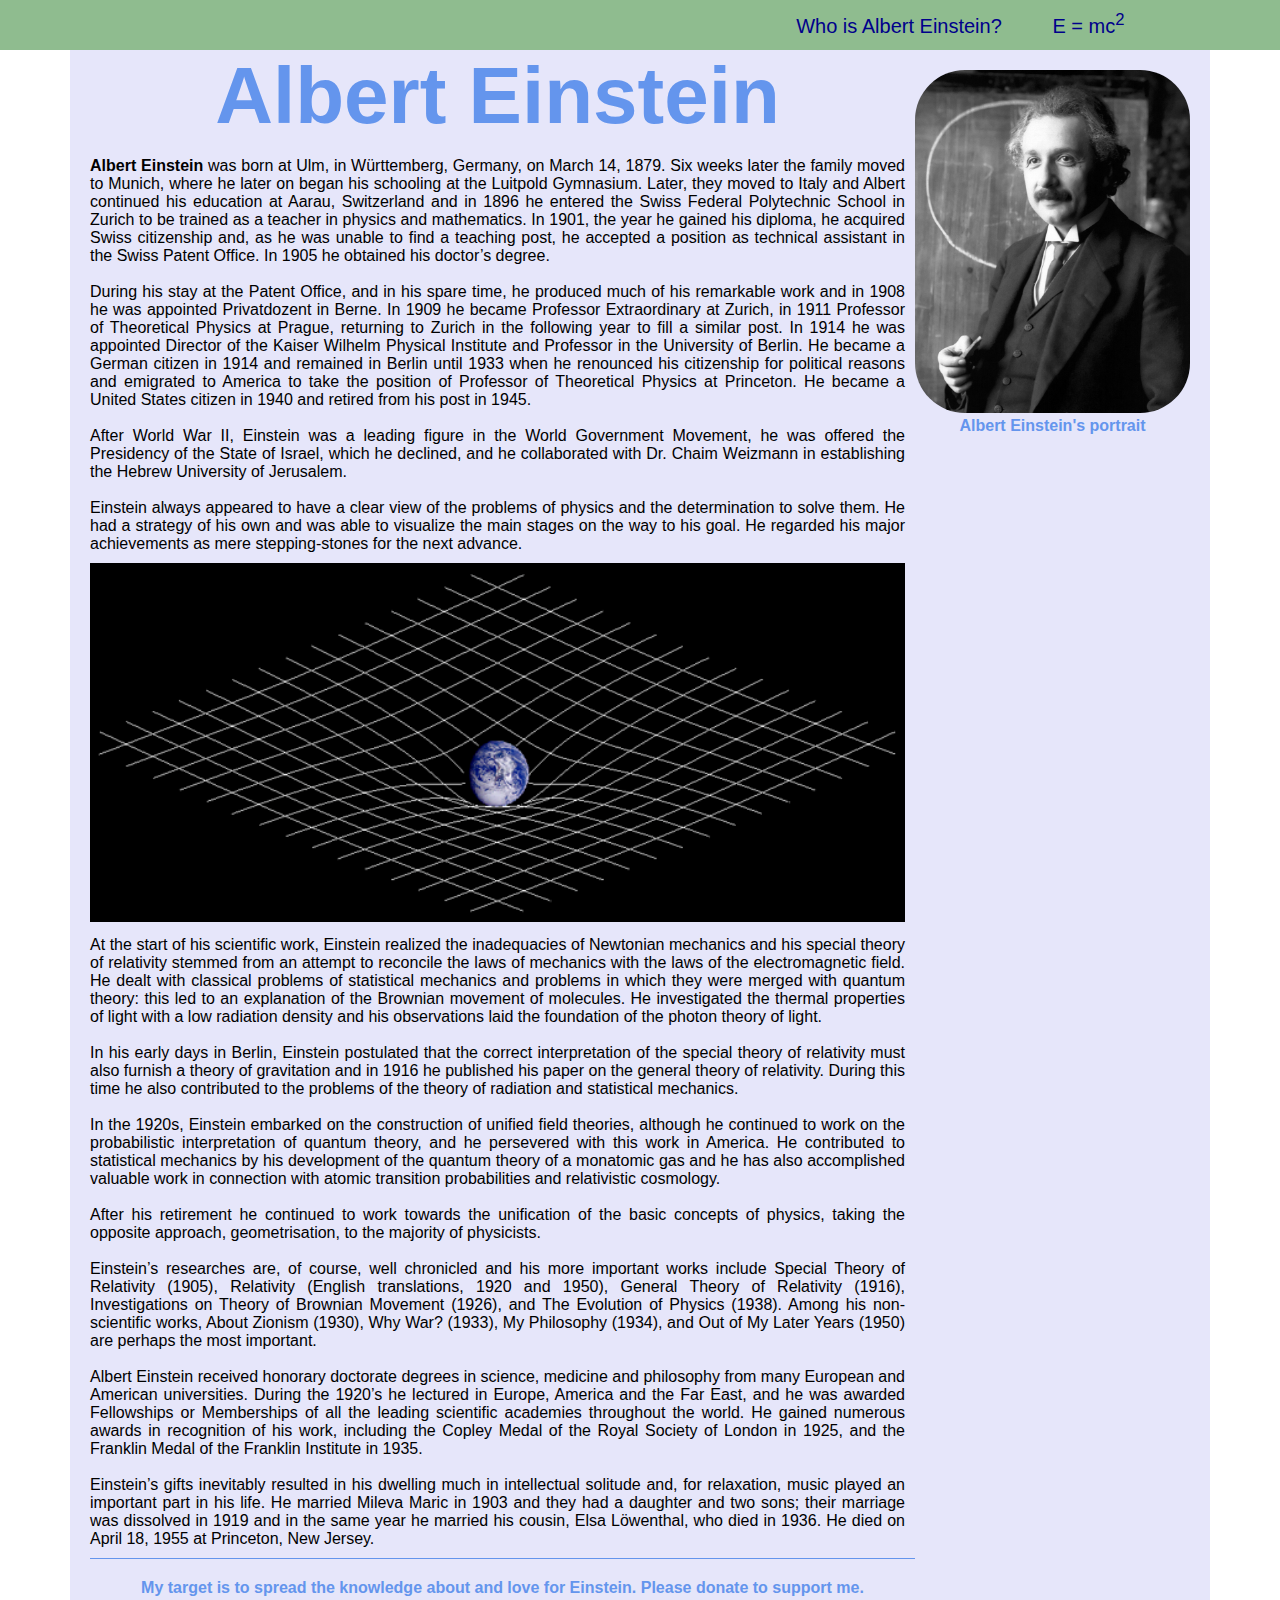
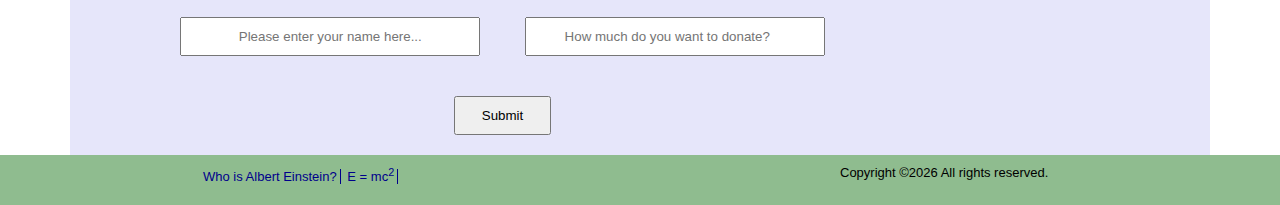
==== index.html @ 3978ebd7 "'Publish'" ====
<!DOCTYPE html>
<html lang="en">
<head>
    <meta charset="UTF-8">
    <meta name="viewport" content="width=device-width, initial-scale=1.0">
    <title>Albert Einstein</title>
    <link rel="stylesheet" href="style.css">
    <link rel="icon" type="image/png" sizes="96x96" href="./images/favicon-96x96.png">
</head>
<body>
    <div class="navbar">
        <ul>
            <li><a href="./index.html">Who is Albert Einstein?</a></li>
            <li><a href="./equation.html">E = mc<sup>2</sup></a></li>
        </ul>
    </div>
    <div class="container">
        <div class="content">
            <h1 class="heading" id="heading1">Albert Einstein</h1>
            <p>
            <strong>Albert Einstein</strong> was born at Ulm, in Württemberg, Germany, on March 14, 1879. Six weeks later the family moved to Munich, where he later on began his schooling at the Luitpold Gymnasium. Later, they moved to Italy and Albert continued his education at Aarau, Switzerland and in 1896 he entered the Swiss Federal Polytechnic School in Zurich to be trained as a teacher in physics and mathematics. In 1901, the year he gained his diploma, he acquired Swiss citizenship and, as he was unable to find a teaching post, he accepted a position as technical assistant in the Swiss Patent Office. In 1905 he obtained his doctor’s degree.<br><br>
During his stay at the Patent Office, and in his spare time, he produced much of his remarkable work and in 1908 he was appointed Privatdozent in Berne. In 1909 he became Professor Extraordinary at Zurich, in 1911 Professor of Theoretical Physics at Prague, returning to Zurich in the following year to fill a similar post. In 1914 he was appointed Director of the Kaiser Wilhelm Physical Institute and Professor in the University of Berlin. He became a German citizen in 1914 and remained in Berlin until 1933 when he renounced his citizenship for political reasons and emigrated to America to take the position of Professor of Theoretical Physics at Princeton. He became a United States citizen in 1940 and retired from his post in 1945.<br><br>
After World War II, Einstein was a leading figure in the World Government Movement, he was offered the Presidency of the State of Israel, which he declined, and he collaborated with Dr. Chaim Weizmann in establishing the Hebrew University of Jerusalem.<br><br>
Einstein always appeared to have a clear view of the problems of physics and the determination to solve them. He had a strategy of his own and was able to visualize the main stages on the way to his goal. He regarded his major achievements as mere stepping-stones for the next advance.<br>
            </p>
            <img width="815px" src="./images/Spacetime_curvature.png">
            <p>
At the start of his scientific work, Einstein realized the inadequacies of Newtonian mechanics and his special theory of relativity stemmed from an attempt to reconcile the laws of mechanics with the laws of the electromagnetic field. He dealt with classical problems of statistical mechanics and problems in which they were merged with quantum theory: this led to an explanation of the Brownian movement of molecules. He investigated the thermal properties of light with a low radiation density and his observations laid the foundation of the photon theory of light.<br><br>
In his early days in Berlin, Einstein postulated that the correct interpretation of the special theory of relativity must also furnish a theory of gravitation and in 1916 he published his paper on the general theory of relativity. During this time he also contributed to the problems of the theory of radiation and statistical mechanics.<br><br>
In the 1920s, Einstein embarked on the construction of unified field theories, although he continued to work on the probabilistic interpretation of quantum theory, and he persevered with this work in America. He contributed to statistical mechanics by his development of the quantum theory of a monatomic gas and he has also accomplished valuable work in connection with atomic transition probabilities and relativistic cosmology.<br><br>
After his retirement he continued to work towards the unification of the basic concepts of physics, taking the opposite approach, geometrisation, to the majority of physicists.<br><br>
Einstein’s researches are, of course, well chronicled and his more important works include Special Theory of Relativity (1905), Relativity (English translations, 1920 and 1950), General Theory of Relativity (1916), Investigations on Theory of Brownian Movement (1926), and The Evolution of Physics (1938). Among his non-scientific works, About Zionism (1930), Why War? (1933), My Philosophy (1934), and Out of My Later Years (1950) are perhaps the most important.<br><br>
Albert Einstein received honorary doctorate degrees in science, medicine and philosophy from many European and American universities. During the 1920’s he lectured in Europe, America and the Far East, and he was awarded Fellowships or Memberships of all the leading scientific academies throughout the world. He gained numerous awards in recognition of his work, including the Copley Medal of the Royal Society of London in 1925, and the Franklin Medal of the Franklin Institute in 1935.<br><br>
Einstein’s gifts inevitably resulted in his dwelling much in intellectual solitude and, for relaxation, music played an important part in his life. He married Mileva Maric in 1903 and they had a daughter and two sons; their marriage was dissolved in 1919 and in the same year he married his cousin, Elsa Löwenthal, who died in 1936. He died on April 18, 1955 at Princeton, New Jersey.
            </p>
        </div>
        <div class="avatar">
            <img class="avatar_image" src="./images/Einstein_1921_portrait2.jpg">
            <h4>Albert Einstein's portrait</h4>
        </div>
        <div class="clearfix"></div>
        <form>
            <h4>My target is to spread the knowledge about and love for Einstein. Please donate to support me.</h4>
            <input type="text" placeholder="Please enter your name here...">
            <input type="number" placeholder="How much do you want to donate?">
            <input class="submit" type="submit">
        </form>
    </div>
    <div class="footer">
        <div class="left">
            <ul>
                <li><a href="./index.html">Who is Albert Einstein?</a></li>
                <li><a href="./equation.html">E = mc<sup>2</sup></a></li>
            </ul>
        </div>
        <div class="right">Copyright &copy;<script>document.write(new Date().getFullYear());</script> All rights reserved.</div>
    </div>
</body>
</html>
---- style.css ----
*{
    margin: 0px;
    padding: 0px;
    box-sizing: border-box;
}
html{
    font-family: "Lato", sans-serif;
}
h1{
    color: cornflowerblue;
    font-size: 80px;
    text-align: center;
    margin-bottom: 15px;
}
p{
    margin-bottom: 10px;
}
.container{
    width: 1140px;
    margin: 0 auto;
    background-color: lavender;
    padding: 0 20px; 
}
.content{
    width: 75%;
    float: left;
    text-align: justify;
    padding-right: 10px;
    border-bottom: thin cornflowerblue solid;
    margin-bottom: 20px;
    padding-top: 50px;
}
form{
    text-align: center;
    padding-right: 25%;
}
form h4{
    color: cornflowerblue;
}
input{
    margin: 20px;
    width: 300px;
    padding: 10px 20px;
    text-align: center;
}
.submit{
    width: 97px;
}
.clearfix::after{
    content: "";
    display: table;
    clear: both;
}
.avatar h4{
    text-align: center;
    margin-bottom: 20px;
    color: cornflowerblue;
}
.content img{
    margin-bottom: 10px;
}
.avatar_image{
    margin-top: 70px;
    border-radius: 50px;
    width: 275px;
}
.navbar{
    background-color: #8FBC8F;
    font-size: 20px;
    text-align: center;
    padding-top: 10px;
    padding-bottom: 5px;
    position: fixed;
    width: 100%;
    height: 50px;
}
.navbar ul{
    list-style-type: none;
    padding-left: 52%;
}
.navbar ul li{
    display: inline;
    margin-right: 25px;
}
.navbar ul li a{
    text-decoration: none;
    color: darkblue;
    padding: 5px 10px;
    transition: 0.75s;
    border-radius: 5px;
}
.navbar ul li a:hover{
    background-color: darkblue;
    color: #8FBC8F;
}
.content h2{
    color: cornflowerblue;
}
.footer{
    padding-top: 10px;
    background-color: #8FBC8F;
    height: 50px;
    font-size: small;
}
.footer .left{
    width: 50%;
    margin-left: 200px;
    float: left;
    display: block;
}
.footer ul li{
    display: inline;
    padding-left: 3px;
    border-right: 1px darkblue solid;
    padding-right: 3px;
}
.footer .left ul li a{
    text-decoration: none;
    color: darkblue;
    transition: 0.5s;
}
.footer .left ul li a:hover{
    color: red;
}
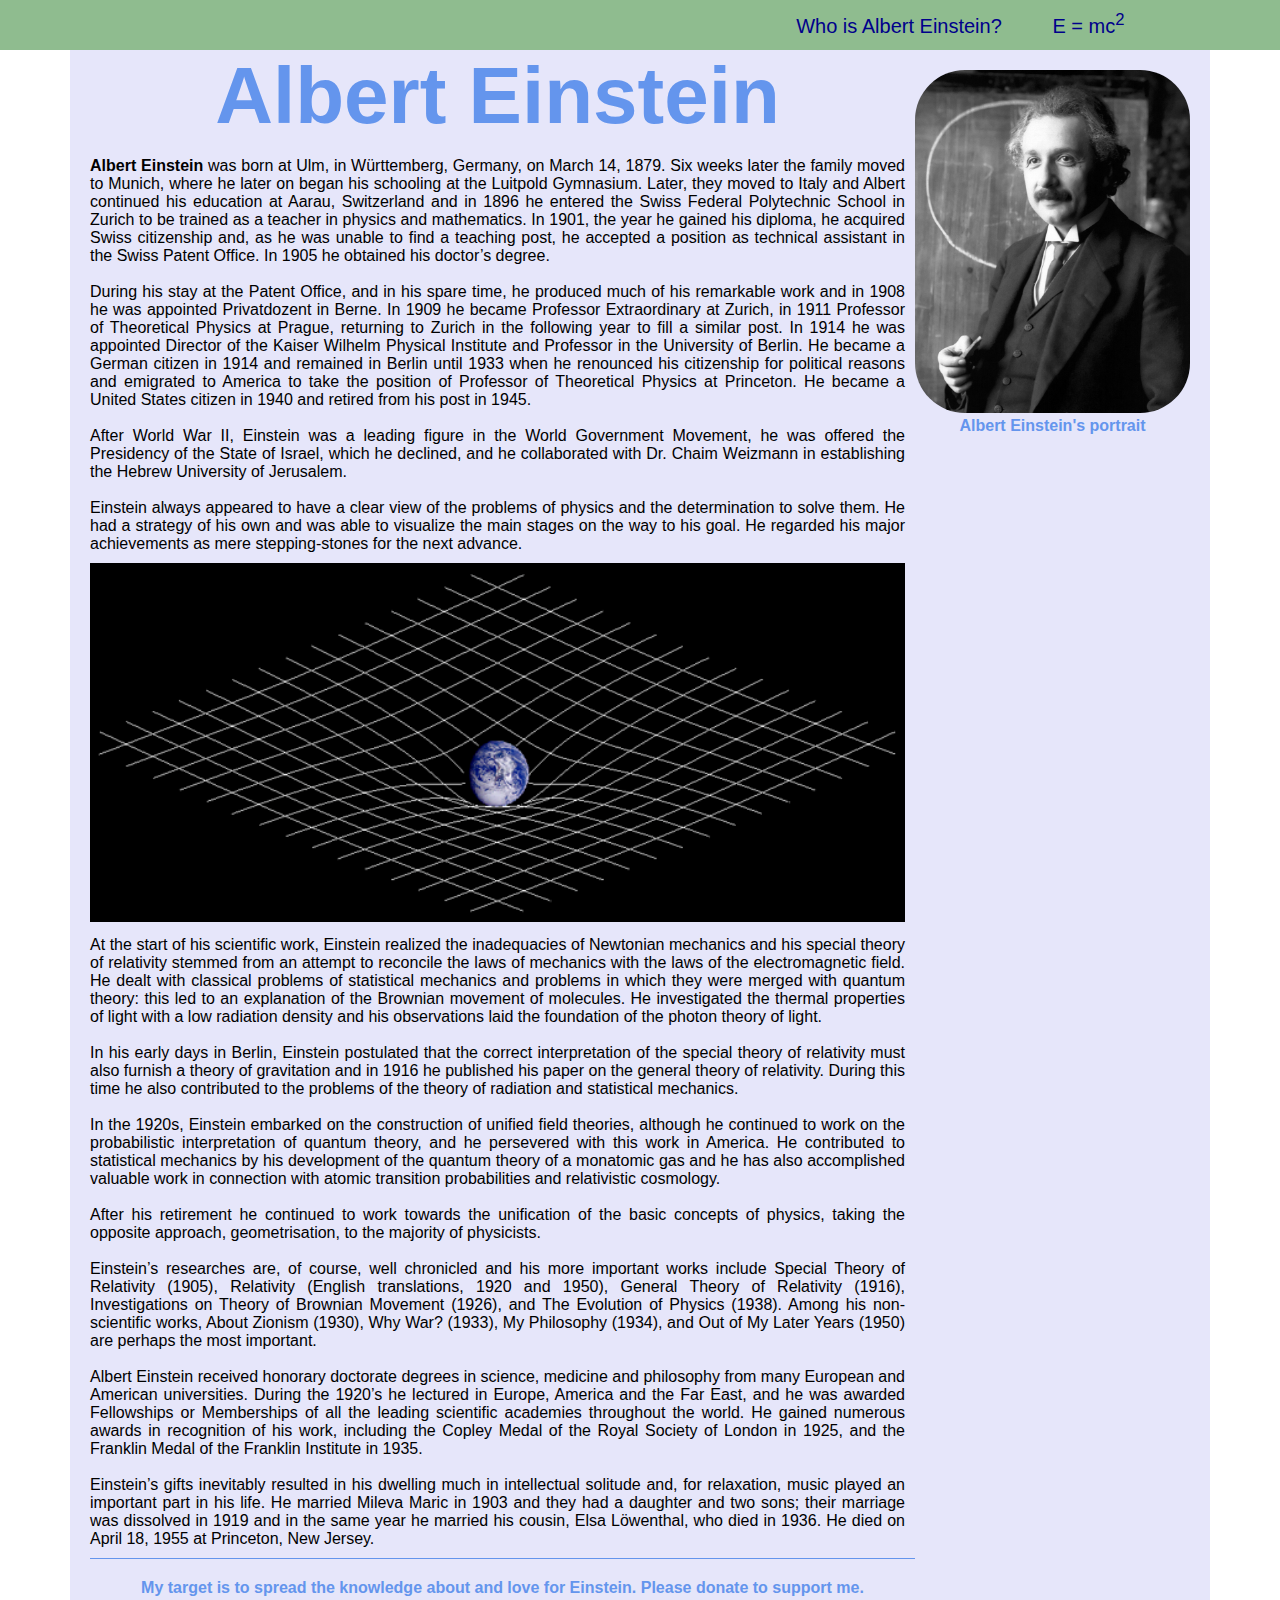
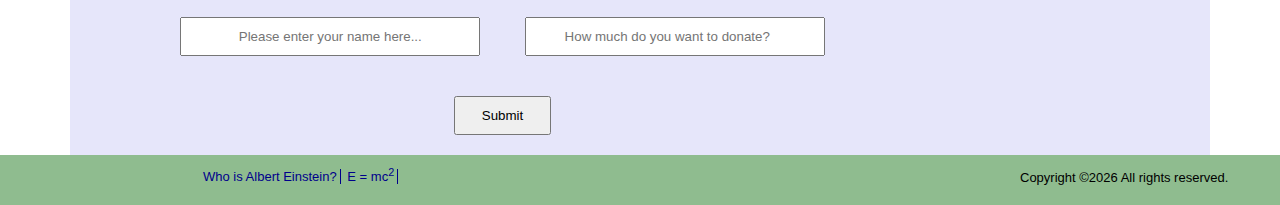
==== commit dee118c2: "'Publish'" ====
--- a/index.html
+++ b/index.html
@@ -4,7 +4,8 @@
     <meta charset="UTF-8">
     <meta name="viewport" content="width=device-width, initial-scale=1.0">
     <title>Albert Einstein</title>
-    <link rel="stylesheet" href="style.css">
+    <link rel="stylesheet" href="./css/style.css">
+    <link rel="stylesheet" href="./css/queries.css">
     <link rel="icon" type="image/png" sizes="96x96" href="./images/favicon-96x96.png">
 </head>
 <body>
--- a/css/style.css
+++ b/css/style.css
@@ -0,0 +1,133 @@
+*{
+    margin: 0px;
+    padding: 0px;
+    box-sizing: border-box;
+}
+html{
+    font-family: "Lato", sans-serif;
+}
+h1{
+    color: cornflowerblue;
+    font-size: 80px;
+    text-align: center;
+    margin-bottom: 15px;
+}
+p{
+    margin-bottom: 10px;
+}
+.container{
+    width: 1140px;
+    margin: 0 auto;
+    background-color: lavender;
+    padding: 0 20px; 
+}
+.content{
+    width: 75%;
+    float: left;
+    text-align: justify;
+    padding-right: 10px;
+    border-bottom: thin cornflowerblue solid;
+    margin-bottom: 20px;
+    padding-top: 50px;
+}
+form{
+    text-align: center;
+    padding-right: 25%;
+}
+form h4{
+    color: cornflowerblue;
+}
+input{
+    margin: 20px;
+    width: 300px;
+    padding: 10px 20px;
+    text-align: center;
+}
+.submit{
+    width: 97px;
+}
+.clearfix::after{
+    content: "";
+    display: table;
+    clear: both;
+}
+.avatar h4{
+    text-align: center;
+    margin-bottom: 20px;
+    color: cornflowerblue;
+}
+.content img{
+    margin-bottom: 10px;
+}
+.avatar_image{
+    margin-top: 70px;
+    border-radius: 50px;
+    width: 275px;
+}
+.navbar{
+    background-color: #8FBC8F;
+    font-size: 20px;
+    text-align: center;
+    padding-top: 10px;
+    padding-bottom: 5px;
+    position: fixed;
+    width: 100%;
+    height: 50px;
+}
+.navbar ul{
+    list-style-type: none;
+    padding-left: 52%;
+}
+.navbar ul li{
+    display: inline;
+    margin-right: 25px;
+}
+.navbar ul li a{
+    text-decoration: none;
+    color: darkblue;
+    padding: 5px 10px;
+    transition: 0.75s;
+    border-radius: 5px;
+}
+.navbar ul li a:hover{
+    background-color: darkblue;
+    color: #8FBC8F;
+}
+.content h2{
+    color: cornflowerblue;
+}
+.footer{
+    height: 50px;
+    font-size: small;
+}
+.footer .left{
+    background-color: #8FBC8F;
+    height: 50px;
+    padding-top: 10px;
+    width: 50%;
+    float: left;
+    display: block;
+    padding-left: 200px;
+}
+.footer .right{
+    background-color: #8FBC8F;
+    width: 50%;
+    height: 50px;
+    margin-left: 50%;
+    padding-top: 15px;
+    padding-left: 380px;
+}
+.footer ul li{
+    display: inline;
+    padding-left: 3px;
+    border-right: 1px darkblue solid;
+    padding-right: 3px;
+}
+.footer .left ul li a{
+    text-decoration: none;
+    color: darkblue;
+    transition: 0.5s;
+}
+.footer .left ul li a:hover{
+    color: red;
+}--- a/css/queries.css
+++ b/css/queries.css
@@ -0,0 +1,48 @@
+/*iPhone 6/7/8*/
+@media only screen and (max-width:667px){
+    html{
+        font-size: 30px;
+    }
+    .content{
+        width: 100%;
+        border-bottom: none;
+        padding-top: 100px;
+    }
+    .navbar{
+        height: 70px;
+    }
+    .navbar ul{
+        padding-left: 600px;
+        padding-top: 5px;
+    }
+    .navbar ul li a{
+        font-size: 30px;
+        padding: 5px 0px;
+    }
+    .content img{
+        width: 1100px;
+    }
+    form{
+        padding-right: 0;
+        margin-top: 30px;
+    }
+    .avatar_image{
+        margin-top: 10px;
+        padding-left: 330px;
+        width: 70%;
+    }
+    .avatar{
+        border-bottom: 3px cornflowerblue solid;
+    }
+    .footer{
+        font-size: 16px;
+    }
+    .footer .left{
+        padding-left: 100px;
+        width: 400px;
+    }
+    .footer .right{
+        padding-left: 600px;
+        width: 950px;
+    }
+}
